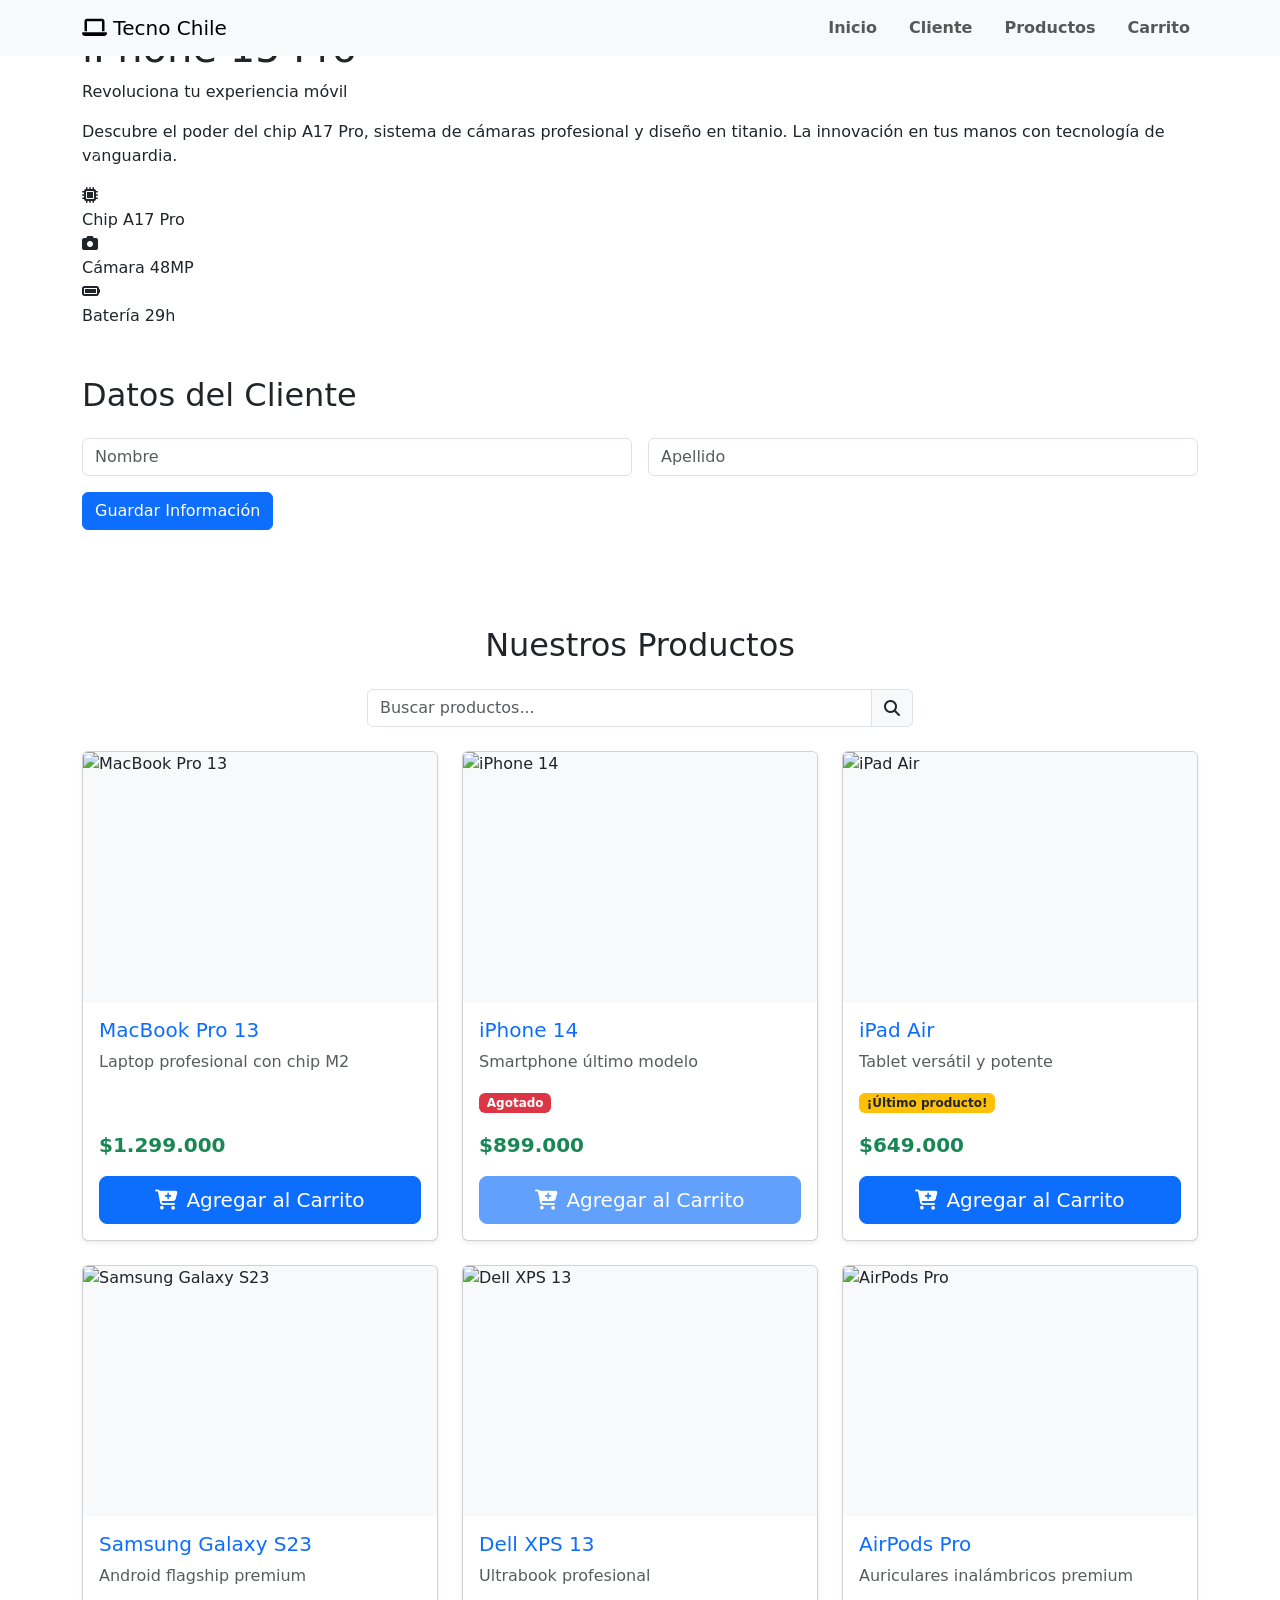
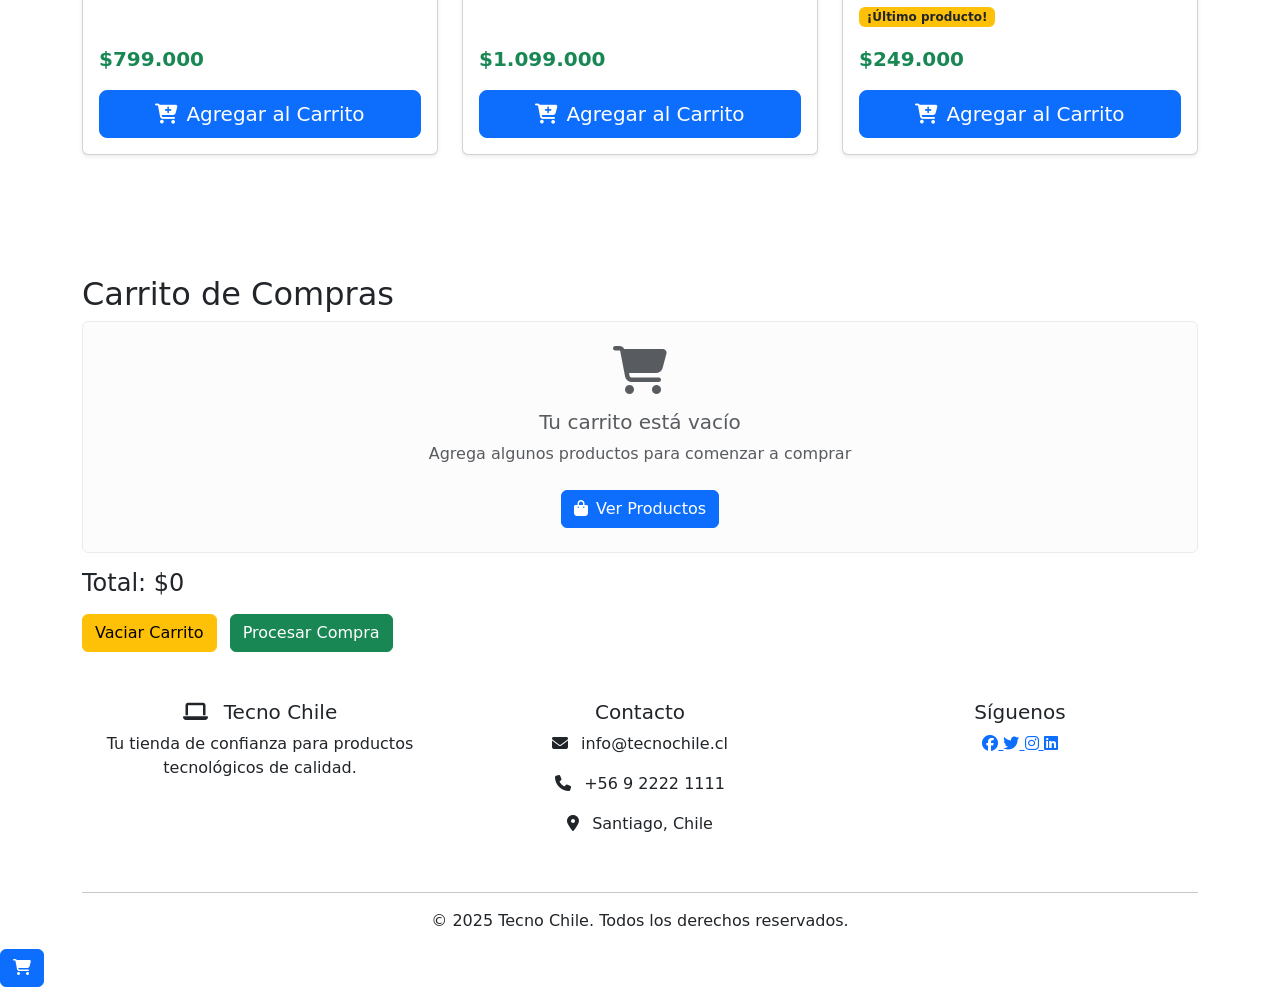
==== index.html @ d20c2f74 "M5AE1 - ABPRO1" ====
<!DOCTYPE html>
<html lang="en">
<head>
    <meta charset="UTF-8">
    <meta name="viewport" content="width=device-width, initial-scale=1.0">
    <title>Tecno Chile - Tienda en Línea</title>
    <link rel="icon" href="assets/image/laptop.svg" type="image/x-icon">
    <link href="https://cdnjs.cloudflare.com/ajax/libs/bootstrap/5.3.0/css/bootstrap.min.css" rel="stylesheet">
    <link href="https://cdnjs.cloudflare.com/ajax/libs/font-awesome/6.4.0/css/all.min.css" rel="stylesheet"> 
    <link rel="stylesheet" href="./css/styles.css">
    <script src="./js/carrito.js" defer></script>
    <script src="./js/cliente.js" defer></script>
    <script src="./js/productos-stock.js" defer></script>

	<!-- <script src="js/productos.js" defer></script> -->
</head>
<body>
    <!-- Navbar -->
    <nav class="navbar navbar-expand-lg navbar-light bg-light fixed-top">
        <div class="container">
            <a class="navbar-brand" href="#inicio"><i class="fas fa-laptop"></i> Tecno Chile</a>
            <button class="navbar-toggler" type="button" data-bs-toggle="collapse" data-bs-target="#navbarNav">
                <span class="navbar-toggler-icon"></span>
            </button>
            <div class="collapse navbar-collapse" id="navbarNav">
                <ul class="navbar-nav ms-auto fw-bold">
                    <li class="nav-item me-3">
                        <a class="nav-link" href="#inicio">Inicio</a>
                    </li>
                    <li class="nav-item me-3">
                        <a class="nav-link" href="#cliente">Cliente</a>
                    </li>
                    <li class="nav-item me-3">
                        <a class="nav-link" href="#productos">Productos</a>
                    </li>
                    <li class="nav-item">
                        <a class="nav-link" href="#carrito">Carrito</a>
                    </li>
                </ul>
            </div>
        </div>
    </nav>
    
    <section>
     <div id="techCarousel" class="carousel slide hero-carousel" data-bs-ride="carousel" data-bs-interval="5000">
        <!-- Indicadores -->
        <div class="carousel-indicators">
            <button type="button" data-bs-target="#techCarousel" data-bs-slide-to="0" class="active"></button>
            <button type="button" data-bs-target="#techCarousel" data-bs-slide-to="1"></button>
            <button type="button" data-bs-target="#techCarousel" data-bs-slide-to="2"></button>
        </div>

        <!-- Slides -->
        <div class="carousel-inner">
            <!-- Slide 1: iPhone -->
            <div class="carousel-item active slide-1">
                <div class="carousel-overlay"></div>
                <div class="floating-elements">
                    <i class="fas fa-mobile-alt floating-icon"></i>
                    <i class="fas fa-wifi floating-icon"></i>
                    <i class="fas fa-camera floating-icon"></i>
                    <i class="fas fa-bolt floating-icon"></i>
                </div>
                <div class="carousel-content">
                    <div class="container">
                        <h1 class="hero-title">iPhone 15 Pro</h1>
                        <p class="hero-subtitle">Revoluciona tu experiencia móvil</p>
                        <p class="hero-description">
                            Descubre el poder del chip A17 Pro, sistema de cámaras profesional y diseño en titanio.
                            La innovación en tus manos con tecnología de vanguardia.
                        </p>
                        
                        <div class="product-features">
                            <div class="feature-item">
                                <div class="feature-icon">
                                    <i class="fas fa-microchip"></i>
                                </div>
                                <div class="feature-text">Chip A17 Pro</div>
                            </div>
                            <div class="feature-item">
                                <div class="feature-icon">
                                    <i class="fas fa-camera"></i>
                                </div>
                                <div class="feature-text">Cámara 48MP</div>
                            </div>
                            <div class="feature-item">
                                <div class="feature-icon">
                                    <i class="fas fa-battery-full"></i>
                                </div>
                                <div class="feature-text">Batería 29h</div>
                            </div>
                        </div>
                    </div>
                </div>
            </div>

            <!-- Slide 2: iPad -->
            <div class="carousel-item slide-2">
                <div class="carousel-overlay"></div>
                <div class="floating-elements">
                    <i class="fas fa-tablet-alt floating-icon"></i>
                    <i class="fas fa-pencil-alt floating-icon"></i>
                    <i class="fas fa-palette floating-icon"></i>
                    <i class="fas fa-magic floating-icon"></i>
                </div>
                <div class="carousel-content">
                    <div class="container">
                        <h1 class="hero-title">iPad Pro</h1>
                        <p class="hero-subtitle">Productividad sin límites</p>
                        <p class="hero-description">
                            Experimenta el rendimiento extremo del chip M2, pantalla Liquid Retina XDR y compatibilidad 
                            total con Apple Pencil para crear, diseñar y trabajar como nunca antes.
                        </p>                        
                        
                        <div class="product-features">
                            <div class="feature-item">
                                <div class="feature-icon">
                                    <i class="fas fa-desktop"></i>
                                </div>
                                <div class="feature-text">Pantalla 12.9"</div>
                            </div>
                            <div class="feature-item">
                                <div class="feature-icon">
                                    <i class="fas fa-pen"></i>
                                </div>
                                <div class="feature-text">Apple Pencil</div>
                            </div>
                            <div class="feature-item">
                                <div class="feature-icon">
                                    <i class="fas fa-cloud"></i>
                                </div>
                                <div class="feature-text">5G + WiFi 6E</div>
                            </div>
                        </div>
                    </div>
                </div>
            </div>

            <!-- Slide 3: Tablets Android -->
            <div class="carousel-item slide-3">
                <div class="carousel-overlay"></div>
                <div class="floating-elements">
                    <i class="fab fa-android floating-icon"></i>
                    <i class="fas fa-gamepad floating-icon"></i>
                    <i class="fas fa-video floating-icon"></i>
                    <i class="fas fa-book-open floating-icon"></i>
                </div>
                <div class="carousel-content">
                    <div class="container">
                        <h1 class="hero-title">Tablets Premium</h1>
                        <p class="hero-subtitle">Entretenimiento y versatilidad</p>
                        <p class="hero-description">
                            Descubre nuestra selección de tablets Android de alta gama. Samsung Galaxy Tab, 
                            Lenovo Tab y más opciones perfectas para entretenimiento, trabajo y creatividad.
                        </p>
                        <button class="btn btn-modern btn-primary me-3">Ver Tablets</button>
                        <button class="btn btn-modern btn-tech">Comparar Modelos</button>
                        
                        <div class="product-features">
                            <div class="feature-item">
                                <div class="feature-icon">
                                    <i class="fas fa-play"></i>
                                </div>
                                <div class="feature-text">4K HDR</div>
                            </div>
                            <div class="feature-item">
                                <div class="feature-icon">
                                    <i class="fas fa-memory"></i>
                                </div>
                                <div class="feature-text">12GB RAM</div>
                            </div>
                            <div class="feature-item">
                                <div class="feature-icon">
                                    <i class="fas fa-expand-arrows-alt"></i>
                                </div>
                                <div class="feature-text">Pantalla 11"</div>
                            </div>
                        </div>
                    </div>
                </div>
            </div>
        </div>

        <!-- Controles -->
        <button class="carousel-control-prev" type="button" data-bs-target="#techCarousel" data-bs-slide="prev">
            <span class="carousel-control-prev-icon"></span>
            <span class="visually-hidden">Anterior</span>
        </button>
        <button class="carousel-control-next" type="button" data-bs-target="#techCarousel" data-bs-slide="next">
            <span class="carousel-control-next-icon"></span>
            <span class="visually-hidden">Siguiente</span>
        </button>
    </div>



<!-- ================= CLIENTE ================= -->
<section id="cliente" class="container my-5">
  <h2 class="mb-4">Datos del Cliente</h2>

  <!-- Formulario -->
  <div id="formCliente" class="row g-3">
    <div class="col-md-6">
      <input type="text" id="nombre" class="form-control" placeholder="Nombre">
    </div>
    <div class="col-md-6">
      <input type="text" id="apellido" class="form-control" placeholder="Apellido">
    </div>
    <div class="col-12">
      <button class="btn btn-primary" onclick="guardarCliente()">Guardar Información</button>
    </div>
  </div>

  <!-- Vista cliente registrado -->
  <div id="vistaCliente" class="alert alert-info mt-3" style="display:none;">
    <div id="infoCliente" class="mb-2"></div>
    <button class="btn btn-danger btn-sm" onclick="cerrarSesionCliente()">Cerrar sesión</button>
  </div>
</section>

    <!-- Productos -->

 <section id="productos" class="py-5">
        <div class="container">
            <h2 class="text-center mb-4">Nuestros Productos</h2>
            
     
            <div class="row mb-4">
                <div class="col-md-6 mx-auto">
                    <div class="input-group">
                        <input type="text" class="form-control" id="filtroProductos" placeholder="Buscar productos..." onkeyup="filtrarProductos()">
                        <span class="input-group-text"><i class="fas fa-search"></i></span>
                    </div>
                </div>
            </div>

            <div id="productosContainer" class="row">
                
            </div>
        </div>
    </section>

<!-- ================= CARRITO ================= -->
<section id="carrito" class="container my-5">
  <h2 class="mb-2 d-flex align-items-center gap-2">
  Carrito de Compras
</h2>

  <div id="carritoProductos" class="mb-3"></div>
  <h4>Total: <span id="totalCarrito">$0</span></h4>
  <div class="mt-3">
    <button class="btn btn-warning me-2" onclick="vaciarCarrito()">Vaciar Carrito</button>
    <button class="btn btn-success" onclick="procesarCompra()">Procesar Compra</button>
  </div>
</section>



</section>





    <!-- Footer -->
    <footer class="footer" id="contacto">
        <div class="container">
            <div class="row text-center">
                <div class="col-md-4 mb-4">
                    <h5><i class="fas fa-laptop me-3"></i>Tecno Chile</h5>
                    <p>Tu tienda de confianza para productos tecnológicos de calidad.</p>
                </div>
                <div class="col-md-4 mb-4">
                    <h5>Contacto</h5>
                    <p><i class="fas fa-envelope me-2"></i> info@tecnochile.cl</p>
                    <p><i class="fas fa-phone me-2"></i> +56 9 2222 1111</p>
                    <p><i class="fas fa-map-marker-alt me-2"></i> Santiago, Chile</p>
                </div>
                <div class="col-md-4 mb-4">
                    <h5>Síguenos</h5>
                    <div class="social-icons">
                        <a href="https://www.facebook.com/" target="_blank" data-bs-toggle="tooltip" title="Facebook">
                            <i class="fab fa-facebook"></i>
                        </a>
                        <a href="https://x.com/" target="_blank" data-bs-toggle="tooltip" title="Twitter">
                            <i class="fab fa-twitter"></i>
                        </a>
                        <a href="https://www.instagram.com/" target="_blank" data-bs-toggle="tooltip" title="Instagram">
                            <i class="fab fa-instagram"></i>
                        </a>
                        <a href="https://www.linkedin.com/" target="_blank" data-bs-toggle="tooltip" title="LinkedIn">
                            <i class="fab fa-linkedin"></i>
                        </a>
                    </div>
                </div>
            </div>
            <hr>
            <div class="text-center">
                <p>© 2025 Tecno Chile. Todos los derechos reservados.</p>
            </div>
        </div>
    </footer>
    
    <script src="https://cdnjs.cloudflare.com/ajax/libs/bootstrap/5.3.0/js/bootstrap.bundle.min.js"></script>
    
    
    <script>
        const tooltipTriggerList = document.querySelectorAll('[data-bs-toggle="tooltip"]');
        tooltipTriggerList.forEach(el => {
            new bootstrap.Tooltip(el);
        });
    </script>
    <!-- <script src="./js/productos.js"></script>
    <script src="./js/carrito.js"></script>
    <script src="./js/cliente.js"></script> -->
    
</body>
</html>
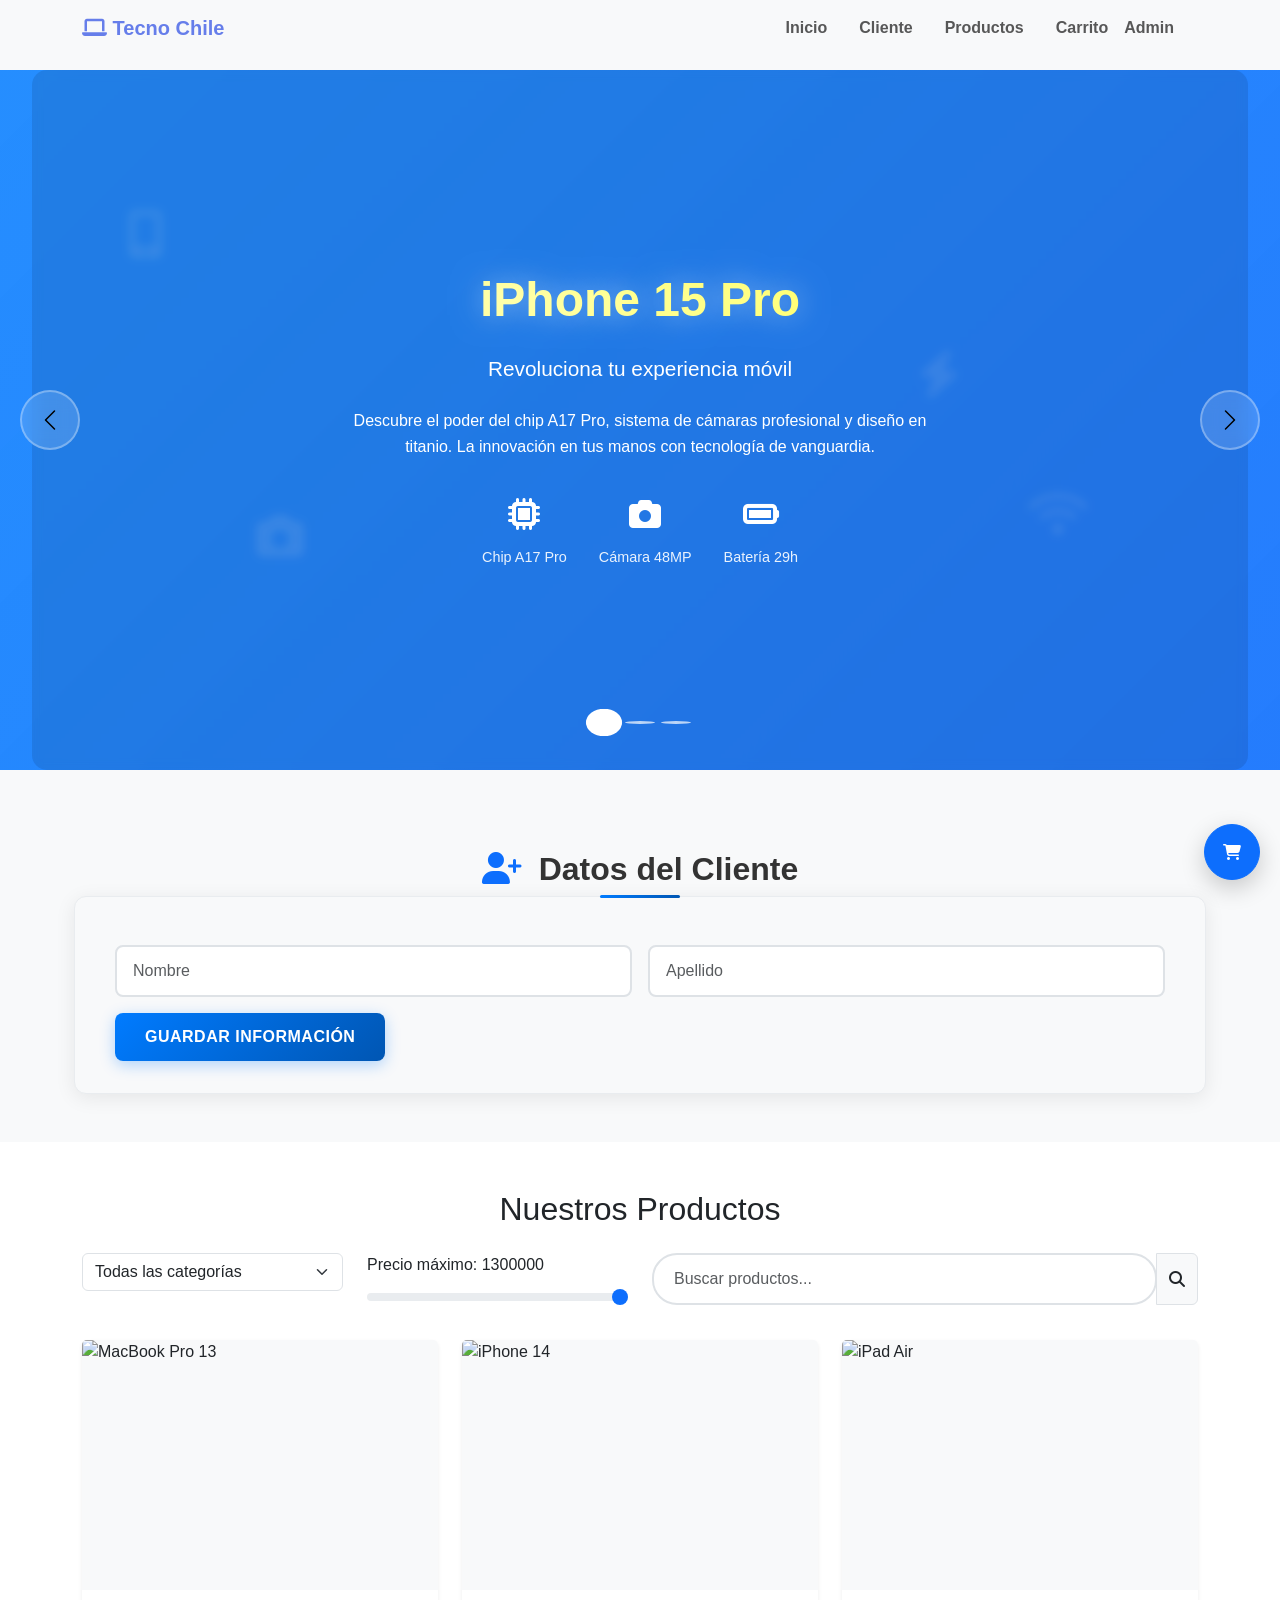
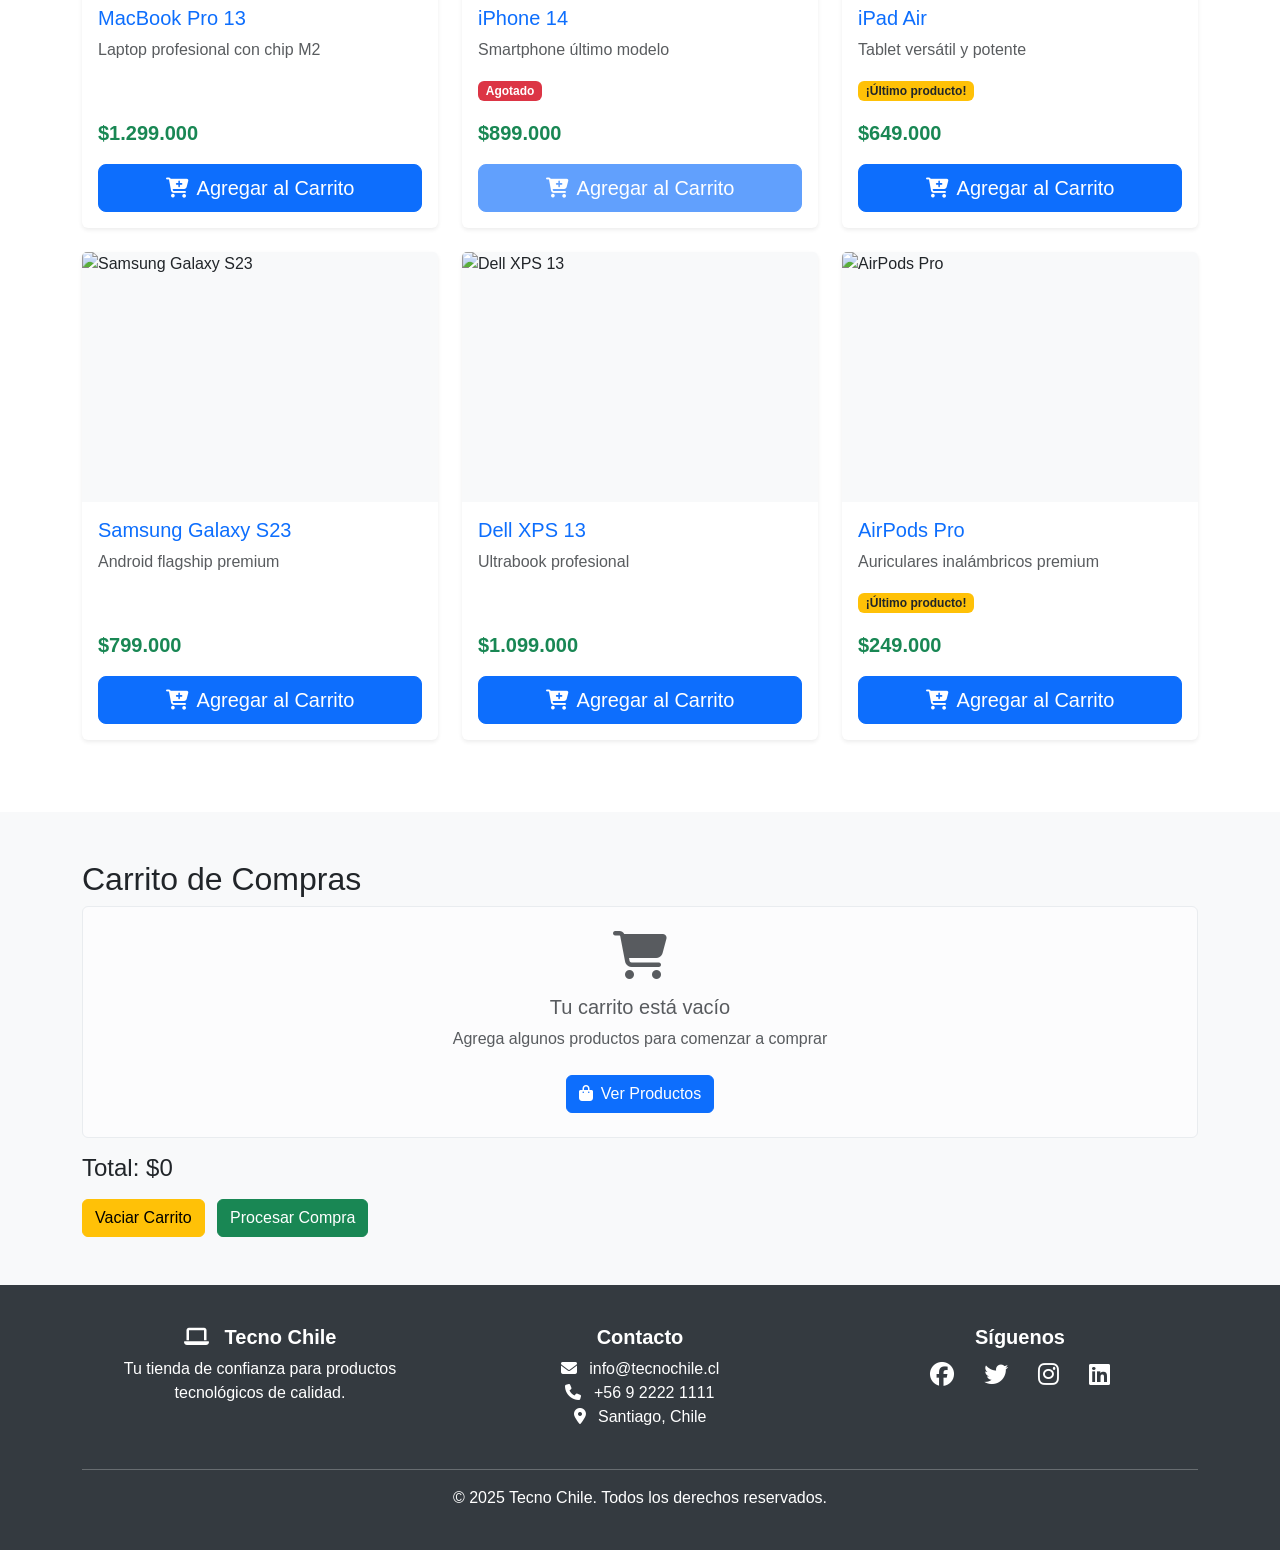
==== commit 4b4a8bc4: "M5AE2 - ABP2" ====
--- a/index.html
+++ b/index.html
@@ -1,5 +1,5 @@
 <!DOCTYPE html>
-<html lang="en">
+<html lang="es">
 <head>
     <meta charset="UTF-8">
     <meta name="viewport" content="width=device-width, initial-scale=1.0">
@@ -7,12 +7,10 @@
     <link rel="icon" href="assets/image/laptop.svg" type="image/x-icon">
     <link href="https://cdnjs.cloudflare.com/ajax/libs/bootstrap/5.3.0/css/bootstrap.min.css" rel="stylesheet">
     <link href="https://cdnjs.cloudflare.com/ajax/libs/font-awesome/6.4.0/css/all.min.css" rel="stylesheet"> 
-    <link rel="stylesheet" href="./css/styles.css">
-    <script src="./js/carrito.js" defer></script>
-    <script src="./js/cliente.js" defer></script>
-    <script src="./js/productos-stock.js" defer></script>
-
-	<!-- <script src="js/productos.js" defer></script> -->
+    <link rel="stylesheet" href="assets/css/styles.css">
+    <script src="assets/js/carrito.js" defer></script>
+    <script src="assets/js/cliente.js" defer></script>
+    <script src="assets/js/productos-stock.js" defer></script>
 </head>
 <body>
     <!-- Navbar -->
@@ -36,196 +34,210 @@
                     <li class="nav-item">
                         <a class="nav-link" href="#carrito">Carrito</a>
                     </li>
+                    <li class="nav-item me-3">
+                        <a class="nav-link" href="admin.html">Admin</a>
+                    </li>
+
                 </ul>
             </div>
         </div>
     </nav>
     
     <section>
-     <div id="techCarousel" class="carousel slide hero-carousel" data-bs-ride="carousel" data-bs-interval="5000">
-        <!-- Indicadores -->
-        <div class="carousel-indicators">
-            <button type="button" data-bs-target="#techCarousel" data-bs-slide-to="0" class="active"></button>
-            <button type="button" data-bs-target="#techCarousel" data-bs-slide-to="1"></button>
-            <button type="button" data-bs-target="#techCarousel" data-bs-slide-to="2"></button>
-        </div>
-
-        <!-- Slides -->
-        <div class="carousel-inner">
-            <!-- Slide 1: iPhone -->
-            <div class="carousel-item active slide-1">
-                <div class="carousel-overlay"></div>
-                <div class="floating-elements">
-                    <i class="fas fa-mobile-alt floating-icon"></i>
-                    <i class="fas fa-wifi floating-icon"></i>
-                    <i class="fas fa-camera floating-icon"></i>
-                    <i class="fas fa-bolt floating-icon"></i>
-                </div>
-                <div class="carousel-content">
-                    <div class="container">
-                        <h1 class="hero-title">iPhone 15 Pro</h1>
-                        <p class="hero-subtitle">Revoluciona tu experiencia móvil</p>
-                        <p class="hero-description">
-                            Descubre el poder del chip A17 Pro, sistema de cámaras profesional y diseño en titanio.
-                            La innovación en tus manos con tecnología de vanguardia.
-                        </p>
-                        
-                        <div class="product-features">
-                            <div class="feature-item">
-                                <div class="feature-icon">
-                                    <i class="fas fa-microchip"></i>
-                                </div>
-                                <div class="feature-text">Chip A17 Pro</div>
-                            </div>
-                            <div class="feature-item">
-                                <div class="feature-icon">
-                                    <i class="fas fa-camera"></i>
-                                </div>
-                                <div class="feature-text">Cámara 48MP</div>
-                            </div>
-                            <div class="feature-item">
-                                <div class="feature-icon">
-                                    <i class="fas fa-battery-full"></i>
-                                </div>
-                                <div class="feature-text">Batería 29h</div>
+        <div id="techCarousel" class="carousel slide hero-carousel" data-bs-ride="carousel" data-bs-interval="5000">
+            <!-- Indicadores -->
+            <div class="carousel-indicators">
+                <button type="button" data-bs-target="#techCarousel" data-bs-slide-to="0" class="active"></button>
+                <button type="button" data-bs-target="#techCarousel" data-bs-slide-to="1"></button>
+                <button type="button" data-bs-target="#techCarousel" data-bs-slide-to="2"></button>
+            </div>
+
+            <!-- Slides -->
+            <div class="carousel-inner">
+                <!-- Slide 1: iPhone -->
+                <div class="carousel-item active slide-1">
+                    <div class="carousel-overlay"></div>
+                    <div class="floating-elements">
+                        <i class="fas fa-mobile-alt floating-icon"></i>
+                        <i class="fas fa-wifi floating-icon"></i>
+                        <i class="fas fa-camera floating-icon"></i>
+                        <i class="fas fa-bolt floating-icon"></i>
+                    </div>
+                    <div class="carousel-content">
+                        <div class="container">
+                            <h1 class="hero-title">iPhone 15 Pro</h1>
+                            <p class="hero-subtitle">Revoluciona tu experiencia móvil</p>
+                            <p class="hero-description">
+                                Descubre el poder del chip A17 Pro, sistema de cámaras profesional y diseño en titanio.
+                                La innovación en tus manos con tecnología de vanguardia.
+                            </p>
+                            
+                            <div class="product-features">
+                                <div class="feature-item">
+                                    <div class="feature-icon">
+                                        <i class="fas fa-microchip"></i>
+                                    </div>
+                                    <div class="feature-text">Chip A17 Pro</div>
+                                </div>
+                                <div class="feature-item">
+                                    <div class="feature-icon">
+                                        <i class="fas fa-camera"></i>
+                                    </div>
+                                    <div class="feature-text">Cámara 48MP</div>
+                                </div>
+                                <div class="feature-item">
+                                    <div class="feature-icon">
+                                        <i class="fas fa-battery-full"></i>
+                                    </div>
+                                    <div class="feature-text">Batería 29h</div>
+                                </div>
                             </div>
                         </div>
                     </div>
                 </div>
-            </div>
-
-            <!-- Slide 2: iPad -->
-            <div class="carousel-item slide-2">
-                <div class="carousel-overlay"></div>
-                <div class="floating-elements">
-                    <i class="fas fa-tablet-alt floating-icon"></i>
-                    <i class="fas fa-pencil-alt floating-icon"></i>
-                    <i class="fas fa-palette floating-icon"></i>
-                    <i class="fas fa-magic floating-icon"></i>
-                </div>
-                <div class="carousel-content">
-                    <div class="container">
-                        <h1 class="hero-title">iPad Pro</h1>
-                        <p class="hero-subtitle">Productividad sin límites</p>
-                        <p class="hero-description">
-                            Experimenta el rendimiento extremo del chip M2, pantalla Liquid Retina XDR y compatibilidad 
-                            total con Apple Pencil para crear, diseñar y trabajar como nunca antes.
-                        </p>                        
-                        
-                        <div class="product-features">
-                            <div class="feature-item">
-                                <div class="feature-icon">
-                                    <i class="fas fa-desktop"></i>
-                                </div>
-                                <div class="feature-text">Pantalla 12.9"</div>
-                            </div>
-                            <div class="feature-item">
-                                <div class="feature-icon">
-                                    <i class="fas fa-pen"></i>
-                                </div>
-                                <div class="feature-text">Apple Pencil</div>
-                            </div>
-                            <div class="feature-item">
-                                <div class="feature-icon">
-                                    <i class="fas fa-cloud"></i>
-                                </div>
-                                <div class="feature-text">5G + WiFi 6E</div>
+
+                <!-- Slide 2: iPad -->
+                <div class="carousel-item slide-2">
+                    <div class="carousel-overlay"></div>
+                    <div class="floating-elements">
+                        <i class="fas fa-tablet-alt floating-icon"></i>
+                        <i class="fas fa-pencil-alt floating-icon"></i>
+                        <i class="fas fa-palette floating-icon"></i>
+                        <i class="fas fa-magic floating-icon"></i>
+                    </div>
+                    <div class="carousel-content">
+                        <div class="container">
+                            <h1 class="hero-title">iPad Pro</h1>
+                            <p class="hero-subtitle">Productividad sin límites</p>
+                            <p class="hero-description">
+                                Experimenta el rendimiento extremo del chip M2, pantalla Liquid Retina XDR y compatibilidad 
+                                total con Apple Pencil para crear, diseñar y trabajar como nunca antes.
+                            </p>                        
+                            
+                            <div class="product-features">
+                                <div class="feature-item">
+                                    <div class="feature-icon">
+                                        <i class="fas fa-desktop"></i>
+                                    </div>
+                                    <div class="feature-text">Pantalla 12.9"</div>
+                                </div>
+                                <div class="feature-item">
+                                    <div class="feature-icon">
+                                        <i class="fas fa-pen"></i>
+                                    </div>
+                                    <div class="feature-text">Apple Pencil</div>
+                                </div>
+                                <div class="feature-item">
+                                    <div class="feature-icon">
+                                        <i class="fas fa-cloud"></i>
+                                    </div>
+                                    <div class="feature-text">5G + WiFi 6E</div>
+                                </div>
                             </div>
                         </div>
                     </div>
                 </div>
-            </div>
-
-            <!-- Slide 3: Tablets Android -->
-            <div class="carousel-item slide-3">
-                <div class="carousel-overlay"></div>
-                <div class="floating-elements">
-                    <i class="fab fa-android floating-icon"></i>
-                    <i class="fas fa-gamepad floating-icon"></i>
-                    <i class="fas fa-video floating-icon"></i>
-                    <i class="fas fa-book-open floating-icon"></i>
-                </div>
-                <div class="carousel-content">
-                    <div class="container">
-                        <h1 class="hero-title">Tablets Premium</h1>
-                        <p class="hero-subtitle">Entretenimiento y versatilidad</p>
-                        <p class="hero-description">
-                            Descubre nuestra selección de tablets Android de alta gama. Samsung Galaxy Tab, 
-                            Lenovo Tab y más opciones perfectas para entretenimiento, trabajo y creatividad.
-                        </p>
-                        <button class="btn btn-modern btn-primary me-3">Ver Tablets</button>
-                        <button class="btn btn-modern btn-tech">Comparar Modelos</button>
-                        
-                        <div class="product-features">
-                            <div class="feature-item">
-                                <div class="feature-icon">
-                                    <i class="fas fa-play"></i>
-                                </div>
-                                <div class="feature-text">4K HDR</div>
-                            </div>
-                            <div class="feature-item">
-                                <div class="feature-icon">
-                                    <i class="fas fa-memory"></i>
-                                </div>
-                                <div class="feature-text">12GB RAM</div>
-                            </div>
-                            <div class="feature-item">
-                                <div class="feature-icon">
-                                    <i class="fas fa-expand-arrows-alt"></i>
-                                </div>
-                                <div class="feature-text">Pantalla 11"</div>
+
+                <!-- Slide 3: Tablets Android -->
+                <div class="carousel-item slide-3">
+                    <div class="carousel-overlay"></div>
+                    <div class="floating-elements">
+                        <i class="fab fa-android floating-icon"></i>
+                        <i class="fas fa-gamepad floating-icon"></i>
+                        <i class="fas fa-video floating-icon"></i>
+                        <i class="fas fa-book-open floating-icon"></i>
+                    </div>
+                    <div class="carousel-content">
+                        <div class="container">
+                            <h1 class="hero-title">Tablets Premium</h1>
+                            <p class="hero-subtitle">Entretenimiento y versatilidad</p>
+                            <p class="hero-description">
+                                Descubre nuestra selección de tablets Android de alta gama. Samsung Galaxy Tab, 
+                                Lenovo Tab y más opciones perfectas para entretenimiento, trabajo y creatividad.
+                            </p>
+                            <button class="btn btn-modern btn-primary me-3">Ver Tablets</button>
+                            <button class="btn btn-modern btn-tech">Comparar Modelos</button>
+                            
+                            <div class="product-features">
+                                <div class="feature-item">
+                                    <div class="feature-icon">
+                                        <i class="fas fa-play"></i>
+                                    </div>
+                                    <div class="feature-text">4K HDR</div>
+                                </div>
+                                <div class="feature-item">
+                                    <div class="feature-icon">
+                                        <i class="fas fa-memory"></i>
+                                    </div>
+                                    <div class="feature-text">12GB RAM</div>
+                                </div>
+                                <div class="feature-item">
+                                    <div class="feature-icon">
+                                        <i class="fas fa-expand-arrows-alt"></i>
+                                    </div>
+                                    <div class="feature-text">Pantalla 11"</div>
+                                </div>
                             </div>
                         </div>
                     </div>
                 </div>
             </div>
-        </div>
-
-        <!-- Controles -->
-        <button class="carousel-control-prev" type="button" data-bs-target="#techCarousel" data-bs-slide="prev">
-            <span class="carousel-control-prev-icon"></span>
-            <span class="visually-hidden">Anterior</span>
-        </button>
-        <button class="carousel-control-next" type="button" data-bs-target="#techCarousel" data-bs-slide="next">
-            <span class="carousel-control-next-icon"></span>
-            <span class="visually-hidden">Siguiente</span>
-        </button>
-    </div>
-
-
-
-<!-- ================= CLIENTE ================= -->
-<section id="cliente" class="container my-5">
-  <h2 class="mb-4">Datos del Cliente</h2>
-
-  <!-- Formulario -->
-  <div id="formCliente" class="row g-3">
-    <div class="col-md-6">
-      <input type="text" id="nombre" class="form-control" placeholder="Nombre">
-    </div>
-    <div class="col-md-6">
-      <input type="text" id="apellido" class="form-control" placeholder="Apellido">
-    </div>
-    <div class="col-12">
-      <button class="btn btn-primary" onclick="guardarCliente()">Guardar Información</button>
-    </div>
-  </div>
-
-  <!-- Vista cliente registrado -->
-  <div id="vistaCliente" class="alert alert-info mt-3" style="display:none;">
-    <div id="infoCliente" class="mb-2"></div>
-    <button class="btn btn-danger btn-sm" onclick="cerrarSesionCliente()">Cerrar sesión</button>
-  </div>
-</section>
+
+            <!-- Controles -->
+            <button class="carousel-control-prev" type="button" data-bs-target="#techCarousel" data-bs-slide="prev">
+                <span class="carousel-control-prev-icon"></span>
+                <span class="visually-hidden">Anterior</span>
+            </button>
+            <button class="carousel-control-next" type="button" data-bs-target="#techCarousel" data-bs-slide="next">
+                <span class="carousel-control-next-icon"></span>
+                <span class="visually-hidden">Siguiente</span>
+            </button>
+        </div>
+    </section>
+
+    <!-- ================= CLIENTE ================= -->
+    <section id="cliente" class="container my-5">
+        <h2 class="mb-4">Datos del Cliente</h2>
+        <!-- Formulario -->
+        <div id="formCliente" class="row g-3">
+            <div class="col-md-6">
+                <input type="text" id="nombre" class="form-control" placeholder="Nombre">
+            </div>
+            <div class="col-md-6">
+                <input type="text" id="apellido" class="form-control" placeholder="Apellido">
+            </div>
+            <div class="col-12">
+                <button class="btn btn-primary" onclick="guardarCliente()">Guardar Información</button>
+            </div>
+        </div>
+
+        <!-- Vista cliente registrado -->
+        <div id="vistaCliente" class="alert alert-info mt-3" style="display:none;">
+            <div id="infoCliente" class="mb-2"></div>
+            <button class="btn btn-danger btn-sm" onclick="cerrarSesionCliente()">Cerrar sesión</button>
+        </div>
+    </section>
 
     <!-- Productos -->
-
- <section id="productos" class="py-5">
+    <section id="productos" class="py-5">
         <div class="container">
             <h2 class="text-center mb-4">Nuestros Productos</h2>
-            
-     
             <div class="row mb-4">
+                <div class="col-md-3">
+                    <select id="filtroCategoria" class="form-select" onchange="filtrarProductos()">
+                        <option value="">Todas las categorías</option>
+                        <option value="Laptops">Laptops</option>
+                        <option value="Smartphones">Smartphones</option>
+                        <option value="Tablets">Tablets</option>
+                        <option value="Accesorios">Accesorios</option>
+                    </select>
+                </div>
+                <!-- Filtro Precio -->
+                <div class="col-md-3">
+                    <label for="filtroPrecio" class="form-label">Precio máximo: <span id="precioMaxLabel">1300000</span></label>
+                    <input type="range" id="filtroPrecio" class="form-range" min="0" max="1300000" step="50" value="1300000"
+                        oninput="document.getElementById('precioMaxLabel').textContent = this.value; filtrarProductos();">
+                </div>
                 <div class="col-md-6 mx-auto">
                     <div class="input-group">
                         <input type="text" class="form-control" id="filtroProductos" placeholder="Buscar productos..." onkeyup="filtrarProductos()">
@@ -233,34 +245,20 @@
                     </div>
                 </div>
             </div>
-
-            <div id="productosContainer" class="row">
-                
-            </div>
+            <div id="productosContainer" class="row"></div>
         </div>
     </section>
 
-<!-- ================= CARRITO ================= -->
-<section id="carrito" class="container my-5">
-  <h2 class="mb-2 d-flex align-items-center gap-2">
-  Carrito de Compras
-</h2>
-
-  <div id="carritoProductos" class="mb-3"></div>
-  <h4>Total: <span id="totalCarrito">$0</span></h4>
-  <div class="mt-3">
-    <button class="btn btn-warning me-2" onclick="vaciarCarrito()">Vaciar Carrito</button>
-    <button class="btn btn-success" onclick="procesarCompra()">Procesar Compra</button>
-  </div>
-</section>
-
-
-
-</section>
-
-
-
-
+    <!-- ================= CARRITO ================= -->
+    <section id="carrito" class="container my-5">
+        <h2 class="mb-2 d-flex align-items-center gap-2">Carrito de Compras</h2>
+        <div id="carritoProductos" class="mb-3"></div>
+        <h4>Total: <span id="totalCarrito">$0</span></h4>
+        <div class="mt-3">
+            <button class="btn btn-warning me-2" onclick="vaciarCarrito()">Vaciar Carrito</button>
+            <button class="btn btn-success" onclick="procesarCompra()">Procesar Compra</button>
+        </div>
+    </section>
 
     <!-- Footer -->
     <footer class="footer" id="contacto">
@@ -302,17 +300,13 @@
     </footer>
     
     <script src="https://cdnjs.cloudflare.com/ajax/libs/bootstrap/5.3.0/js/bootstrap.bundle.min.js"></script>
-    
-    
+
     <script>
         const tooltipTriggerList = document.querySelectorAll('[data-bs-toggle="tooltip"]');
         tooltipTriggerList.forEach(el => {
             new bootstrap.Tooltip(el);
         });
     </script>
-    <!-- <script src="./js/productos.js"></script>
-    <script src="./js/carrito.js"></script>
-    <script src="./js/cliente.js"></script> -->
     
 </body>
 </html>
--- a/assets/css/styles.css
+++ b/assets/css/styles.css
@@ -0,0 +1,704 @@
+/* ==================== ESTILOS GENERALES ==================== */
+* {
+    margin: 0;
+    padding: 0;
+    box-sizing: border-box;
+}
+
+body {
+    padding-top: 70px;
+    font-family: -apple-system, BlinkMacSystemFont, 'Segoe UI', Roboto, sans-serif;
+    background: #f8f9fa;
+}
+
+html {
+    scroll-behavior: smooth;
+}
+
+/* ==================== NAVBAR ==================== */
+.navbar {
+    z-index: 1030;
+}
+
+.navbar-brand {
+    font-weight: bold;
+    color: #667eea !important;
+}
+
+.navbar-nav .nav-link:hover {
+    color: #667eea !important;
+}
+
+/* ==================== CARRUSEL ==================== */
+:root {
+    --primary-gradient: linear-gradient(135deg, #ff6b6b 0%, #ee5a52 100%);
+    --secondary-gradient: linear-gradient(135deg, #4ecdc4 0%, #44a08d 100%);
+    --tech-gradient: linear-gradient(135deg, #f093fb 0%, #f5576c 100%);
+    --neon-blue: #00d4ff;
+    --neon-pink: #ff0080;
+    --neon-green: #00ff88;
+}
+
+.hero-carousel {
+    height: 80vh;
+    min-height: 500px;
+    max-height: 700px;
+    position: relative;
+    overflow: hidden;
+    margin-bottom: 3rem;
+}
+
+.carousel-item {
+    height: 80vh;
+    min-height: 500px;
+    max-height: 700px;
+    background-size: cover;
+    background-position: center;
+    background-attachment: fixed;
+    position: relative;
+}
+
+.carousel-overlay {
+    position: absolute;
+    top: 0;
+    left: 0;
+    right: 0;
+    bottom: 0;
+    background: linear-gradient(135deg, rgba(0, 123, 255, 0.8), rgba(0, 86, 179, 0.9));
+    z-index: 1;
+}
+
+.carousel-content {
+    position: relative;
+    z-index: 2;
+    height: 100%;
+    display: flex;
+    align-items: center;
+    justify-content: center;
+    text-align: center;
+    color: white;
+    padding: 3rem 2rem;
+    margin: 0 2rem;
+    background: rgba(0,0,0,0.1);
+    border-radius: 15px;
+    backdrop-filter: blur(5px);
+}
+
+.slide-1 {
+    background-image: url('https://images.unsplash.com/photo-1512054502232-10a0a035d0cc?ixlib=rb-4.0.3&auto=format&fit=crop&w=2070&q=80');
+}
+
+.slide-1 .carousel-overlay {
+    background: linear-gradient(135deg, rgba(0, 123, 255, 0.85), rgba(13, 110, 253, 0.9));
+}
+
+.slide-2 {
+    background-image: url('https://images.unsplash.com/photo-1544244015-0df4b3ffc6b0?ixlib=rb-4.0.3&auto=format&fit=crop&w=2070&q=80');
+}
+
+.slide-2 .carousel-overlay {
+    background: linear-gradient(135deg, rgba(13, 110, 253, 0.8), rgba(0, 123, 255, 0.9));
+}
+
+.slide-3 {
+    background-image: url('https://images.unsplash.com/photo-1611532736597-de2d4265fba3?ixlib=rb-4.0.3&auto=format&fit=crop&w=2070&q=80');
+}
+
+.slide-3 .carousel-overlay {
+    background: linear-gradient(135deg, rgba(0, 86, 179, 0.85), rgba(0, 123, 255, 0.8));
+}
+
+.hero-title {
+    font-size: 3rem;
+    font-weight: 800;
+    margin-bottom: 1.5rem;
+    background: linear-gradient(45deg, #fff, #ffff00, #00ffff, #ff00ff);
+    background-size: 400% 400%;
+    -webkit-background-clip: text;
+    -webkit-text-fill-color: transparent;
+    background-clip: text;
+    text-shadow: 0 0 30px rgba(255,255,255,0.5);
+    animation: rainbowText 3s ease-in-out infinite, slideInDown 1s ease-out, glow 2s ease-in-out infinite alternate;
+}
+
+@keyframes rainbowText {
+    0% { background-position: 0% 50%; }
+    50% { background-position: 100% 50%; }
+    100% { background-position: 0% 50%; }
+}
+
+@keyframes glow {
+    from { text-shadow: 0 0 20px rgba(255,255,255,0.5), 0 0 30px rgba(255,255,255,0.4), 0 0 40px rgba(255,255,255,0.3); }
+    to { text-shadow: 0 0 30px rgba(255,255,255,0.8), 0 0 40px rgba(255,255,255,0.6), 0 0 50px rgba(255,255,255,0.4); }
+}
+
+.hero-subtitle {
+    font-size: 1.3rem;
+    font-weight: 300;
+    margin-bottom: 1.5rem;
+    opacity: 0.9;
+    animation: slideInUp 1s ease-out 0.3s both;
+}
+
+.hero-description {
+    font-size: 1rem;
+    margin-bottom: 2rem;
+    max-width: 600px;
+    margin-left: auto;
+    margin-right: auto;
+    line-height: 1.6;
+    animation: fadeIn 1s ease-out 0.6s both;
+}
+
+.product-features {
+    display: flex;
+    justify-content: center;
+    gap: 2rem;
+    margin-top: 1.5rem;
+    animation: fadeIn 1s ease-out 1.2s both;
+}
+
+.feature-item {
+    text-align: center;
+    color: rgba(255,255,255,0.9);
+}
+
+.feature-icon {
+    font-size: 2rem;
+    margin-bottom: 0.5rem;
+    color: #fff;
+}
+
+.feature-text {
+    font-size: 0.9rem;
+    font-weight: 500;
+}
+
+/* Controles del carrusel */
+.carousel-indicators {
+    bottom: 20px;
+    z-index: 15 !important;
+}
+
+.carousel-indicators button {
+    width: 12px;
+    height: 12px;
+    border-radius: 50%;
+    border: 2px solid rgba(255,255,255,0.5);
+    background: transparent;
+    margin: 0 6px;
+    transition: all 0.3s ease;
+    cursor: pointer;
+    z-index: 15;
+    opacity: 0.7 !important;
+}
+
+.carousel-indicators button.active {
+    background: white;
+    border-color: white;
+    transform: scale(1.2);
+    opacity: 1 !important;
+}
+
+.carousel-control-prev,
+.carousel-control-next {
+    width: 60px;
+    height: 60px;
+    top: 50%;
+    transform: translateY(-50%);
+    background: rgba(255,255,255,0.15);
+    border-radius: 50%;
+    backdrop-filter: blur(10px);
+    border: 2px solid rgba(255,255,255,0.3);
+    transition: all 0.3s ease;
+    z-index: 15 !important;
+    cursor: pointer;
+    opacity: 1 !important;
+}
+
+.carousel-control-prev:hover,
+.carousel-control-next:hover {
+    background: rgba(255,255,255,0.3);
+    transform: translateY(-50%) scale(1.1);
+    border-color: rgba(255,255,255,0.5);
+    opacity: 1 !important;
+}
+
+.carousel-control-prev:focus,
+.carousel-control-next:focus {
+    background: rgba(255,255,255,0.25);
+    outline: none;
+    box-shadow: 0 0 0 3px rgba(255,255,255,0.3);
+}
+
+.carousel-control-prev {
+    left: 20px;
+}
+
+.carousel-control-next {
+    right: 20px;
+}
+
+.carousel-control-prev-icon,
+.carousel-control-next-icon {
+    width: 24px;
+    height: 24px;
+    background-size: 100%, 100%;
+    filter: invert(1);
+}
+
+/* Botones modernos */
+.btn-modern {
+    padding: 12px 30px;
+    border-radius: 50px;
+    font-weight: 600;
+    text-transform: uppercase;
+    letter-spacing: 1px;
+    transition: all 0.3s ease;
+    border: 2px solid transparent;
+    position: relative;
+    overflow: hidden;
+    z-index: 1;
+}
+
+.btn-modern::before {
+    content: '';
+    position: absolute;
+    top: 0;
+    left: -100%;
+    width: 100%;
+    height: 100%;
+    background: linear-gradient(90deg, transparent, rgba(255,255,255,0.2), transparent);
+    transition: left 0.5s;
+    z-index: -1;
+}
+
+.btn-modern:hover::before {
+    left: 100%;
+}
+
+.btn-primary.btn-modern {
+    background: var(--primary-gradient);
+    color: white;
+    box-shadow: 0 8px 25px rgba(0,0,0,0.3), 0 0 20px rgba(255,255,255,0.1);
+}
+
+.btn-tech.btn-modern {
+    background: var(--tech-gradient);
+    color: white;
+    box-shadow: 0 8px 25px rgba(0,0,0,0.3), 0 0 20px rgba(255,255,255,0.1);
+}
+
+/* Animaciones */
+@keyframes slideInDown {
+    from {
+        opacity: 0;
+        transform: translateY(-50px);
+    }
+    to {
+        opacity: 1;
+        transform: translateY(0);
+    }
+}
+
+@keyframes slideInUp {
+    from {
+        opacity: 0;
+        transform: translateY(50px);
+    }
+    to {
+        opacity: 1;
+        transform: translateY(0);
+    }
+}
+
+@keyframes fadeIn {
+    from {
+        opacity: 0;
+    }
+    to {
+        opacity: 1;
+    }
+}
+
+.floating-elements {
+    position: absolute;
+    top: 0;
+    left: 0;
+    right: 0;
+    bottom: 0;
+    z-index: 1;
+    pointer-events: none;
+}
+
+.floating-icon {
+    position: absolute;
+    color: rgba(255,255,255,0.2);
+    font-size: 3rem;
+    opacity: 0.6;
+    animation: float 4s ease-in-out infinite, neonGlow 3s ease-in-out infinite alternate;
+}
+
+@keyframes neonGlow {
+    0% { 
+        color: rgba(255,255,255,0.2);
+        text-shadow: 0 0 10px rgba(255,255,255,0.2);
+    }
+    100% { 
+        color: rgba(0,212,255,0.6);
+        text-shadow: 0 0 20px rgba(0,212,255,0.6), 0 0 30px rgba(0,212,255,0.4), 0 0 40px rgba(0,212,255,0.2);
+    }
+}
+
+.floating-icon:nth-child(1) { top: 20%; left: 10%; animation-delay: 0s; }
+.floating-icon:nth-child(2) { top: 60%; right: 15%; animation-delay: 2s; }
+.floating-icon:nth-child(3) { bottom: 30%; left: 20%; animation-delay: 4s; }
+.floating-icon:nth-child(4) { top: 40%; right: 25%; animation-delay: 1s; }
+
+@keyframes float {
+    0%, 100% { transform: translateY(0px); }
+    50% { transform: translateY(-15px); }
+}
+
+/* ==================== SECCIÓN CLIENTE ==================== */
+#cliente {
+    margin-top: 4rem;
+    margin-bottom: 4rem;
+    padding-top: 2rem;
+    position: relative;
+    z-index: 5;
+}
+
+#cliente h2 {
+    color: #333;
+    font-weight: 700;
+    margin-bottom: 2rem;
+    text-align: center;
+    position: relative;
+}
+
+#cliente h2::after {
+    content: '';
+    position: absolute;
+    bottom: -10px;
+    left: 50%;
+    transform: translateX(-50%);
+    width: 80px;
+    height: 3px;
+    background: linear-gradient(90deg, #007bff, #0056b3);
+    border-radius: 2px;
+}
+
+#cliente .form-control {
+    border: 2px solid #dee2e6;
+    border-radius: 8px;
+    padding: 12px 16px;
+    font-size: 1rem;
+    transition: all 0.3s ease;
+    background-color: #fff;
+}
+
+#cliente .form-control:focus {
+    border-color: #007bff;
+    box-shadow: 0 0 0 0.2rem rgba(0,123,255,.25);
+    outline: none;
+    background-color: #fff;
+}
+
+#formCliente {
+    background: #f8f9fa;
+    padding: 2rem;
+    border-radius: 12px;
+    box-shadow: 0 4px 20px rgba(0,0,0,0.08);
+    border: 1px solid #e9ecef;
+}
+
+#vistaCliente {
+    background: linear-gradient(135deg, #d4edda, #c3e6cb);
+    border: none;
+    border-radius: 12px;
+    padding: 1.5rem;
+    box-shadow: 0 4px 15px rgba(40,167,69,0.15);
+}
+
+#vistaCliente #infoCliente {
+    color: #155724;
+    font-size: 1.1rem;
+}
+
+#cliente .btn {
+    padding: 12px 30px;
+    border-radius: 8px;
+    font-weight: 600;
+    text-transform: uppercase;
+    letter-spacing: 0.5px;
+    transition: all 0.3s ease;
+    border: none;
+}
+
+#cliente .btn-primary {
+    background: linear-gradient(135deg, #007bff, #0056b3);
+    color: white;
+    box-shadow: 0 4px 15px rgba(0,123,255,0.3);
+}
+
+#cliente .btn-primary:hover {
+    transform: translateY(-2px);
+    box-shadow: 0 6px 20px rgba(0,123,255,0.4);
+    background: linear-gradient(135deg, #0056b3, #004085);
+}
+
+#cliente .btn-danger {
+    background: linear-gradient(135deg, #dc3545, #c82333);
+    color: white;
+    box-shadow: 0 4px 15px rgba(220,53,69,0.3);
+}
+
+#cliente .btn-danger:hover {
+    transform: translateY(-2px);
+    box-shadow: 0 6px 20px rgba(220,53,69,0.4);
+    background: linear-gradient(135deg, #c82333, #a71e2a);
+}
+
+/* ==================== PRODUCTOS ==================== */
+#productos {
+    padding-top: 4rem;
+    padding-bottom: 4rem;
+    background: #fff;
+    position: relative;
+    z-index: 3;
+}
+
+.product-card {
+    transition: all 0.3s ease;
+    border: none;
+    box-shadow: 0 2px 10px rgba(0,0,0,0.1);
+}
+
+.product-card:hover {
+    transform: translateY(-5px);
+    box-shadow: 0 8px 25px rgba(0,0,0,0.15);
+}
+
+.product-card .card-img-top {
+    transition: transform 0.3s ease;
+}
+
+.product-card:hover .card-img-top {
+    transform: scale(1.05);
+}
+
+#filtroProductos {
+    border-radius: 25px;
+    border: 2px solid #dee2e6;
+    padding: 12px 20px;
+    transition: all 0.3s ease;
+}
+
+#filtroProductos:focus {
+    border-color: #007bff;
+    box-shadow: 0 0 0 0.2rem rgba(0,123,255,.25);
+    outline: none;
+}
+
+/* ==================== CARRITO ==================== */
+#carrito {
+    margin-top: 4rem;
+    margin-bottom: 4rem;
+    position: relative;
+    z-index: 3;
+}
+
+.border {
+    border: 1px solid #dee2e6 !important;
+}
+
+.border:hover {
+    background-color: #f8f9fa;
+}
+
+#btnCartFloat {
+    position: fixed;
+    right: 20px;
+    bottom: 20px;
+    z-index: 1040 !important;
+    border-radius: 50%;
+    width: 56px;
+    height: 56px;
+    display: grid;
+    place-items: center;
+    box-shadow: 0 8px 24px rgba(0,0,0,.2);
+    animation: pulse 2s infinite;
+}
+
+@keyframes pulse {
+    0% {
+        box-shadow: 0 8px 24px rgba(0,0,0,.2);
+    }
+    50% {
+        box-shadow: 0 8px 24px rgba(0,123,255,.4);
+    }
+    100% {
+        box-shadow: 0 8px 24px rgba(0,0,0,.2);
+    }
+}
+
+/* ==================== NOTIFICACIONES ==================== */
+@keyframes slideInRight {
+    from {
+        transform: translateX(100%);
+        opacity: 0;
+    }
+    to {
+        transform: translateX(0);
+        opacity: 1;
+    }
+}
+
+@keyframes slideOutRight {
+    from {
+        transform: translateX(0);
+        opacity: 1;
+    }
+    to {
+        transform: translateX(100%);
+        opacity: 0;
+    }
+}
+
+/* ==================== FOOTER ==================== */
+.footer {
+    background-color: #343a40;
+    color: white;
+    padding: 40px 0;
+}
+
+.footer h5 {
+    color: #fff;
+    font-weight: bold;
+}
+
+.footer p {
+    margin: 0;
+}
+
+.social-icons {
+    display: flex;
+    justify-content: center;
+    gap: 10px;
+}
+
+.social-icons a {
+    color: white;
+    font-size: 1.5em;
+    margin: 0 10px;
+    transition: color 0.3s ease;
+}
+
+.social-icons a:hover {
+    color: #667eea;
+}
+
+/* ==================== RESPONSIVE ==================== */
+@media (max-width: 768px) {
+    body {
+        padding-top: 60px;
+    }
+    
+    .hero-carousel {
+        height: 60vh;
+        min-height: 400px;
+    }
+    
+    .carousel-item {
+        height: 60vh;
+        min-height: 400px;
+    }
+    
+    .hero-title {
+        font-size: 2rem;
+    }
+    
+    .hero-subtitle {
+        font-size: 1.1rem;
+    }
+    
+    .product-features {
+        flex-direction: column;
+        gap: 1rem !important;
+    }
+    
+    .carousel-content {
+        padding: 2rem 1rem;
+        margin: 0 1rem;
+    }
+    
+    .carousel-control-prev,
+    .carousel-control-next {
+        width: 50px;
+        height: 50px;
+    }
+    
+    .carousel-control-prev {
+        left: 10px;
+    }
+    
+    .carousel-control-next {
+        right: 10px;
+    }
+    
+    .floating-icon {
+        font-size: 2rem;
+    }
+    
+    .btn-modern {
+        padding: 10px 20px;
+        font-size: 0.9rem;
+    }
+    
+    #cliente {
+        margin-top: 2rem;
+        margin-bottom: 2rem;
+    }
+    
+    #formCliente {
+        padding: 1.5rem;
+        margin: 0 1rem;
+    }
+    
+    #btnCartFloat {
+        width: 50px;
+        height: 50px;
+        right: 15px;
+        bottom: 15px;
+    }
+    
+    .d-flex.justify-content-between.align-items-center {
+        flex-direction: column;
+        align-items: stretch !important;
+    }
+    
+    .btn-group {
+        margin-top: 10px;
+        align-self: flex-end;
+    }
+    
+    section {
+        padding-top: 2rem;
+        padding-bottom: 2rem;
+    }
+}
+
+/* ==================== MEJORAS ADICIONALES ==================== */
+section {
+    position: relative;
+    z-index: 3;
+}
+
+/* Efecto parallax solo en desktop */
+@media (min-width: 769px) {
+    .hero-carousel {
+        transform-style: preserve-3d;
+        transition: transform 0.1s ease-out;
+    }
+}
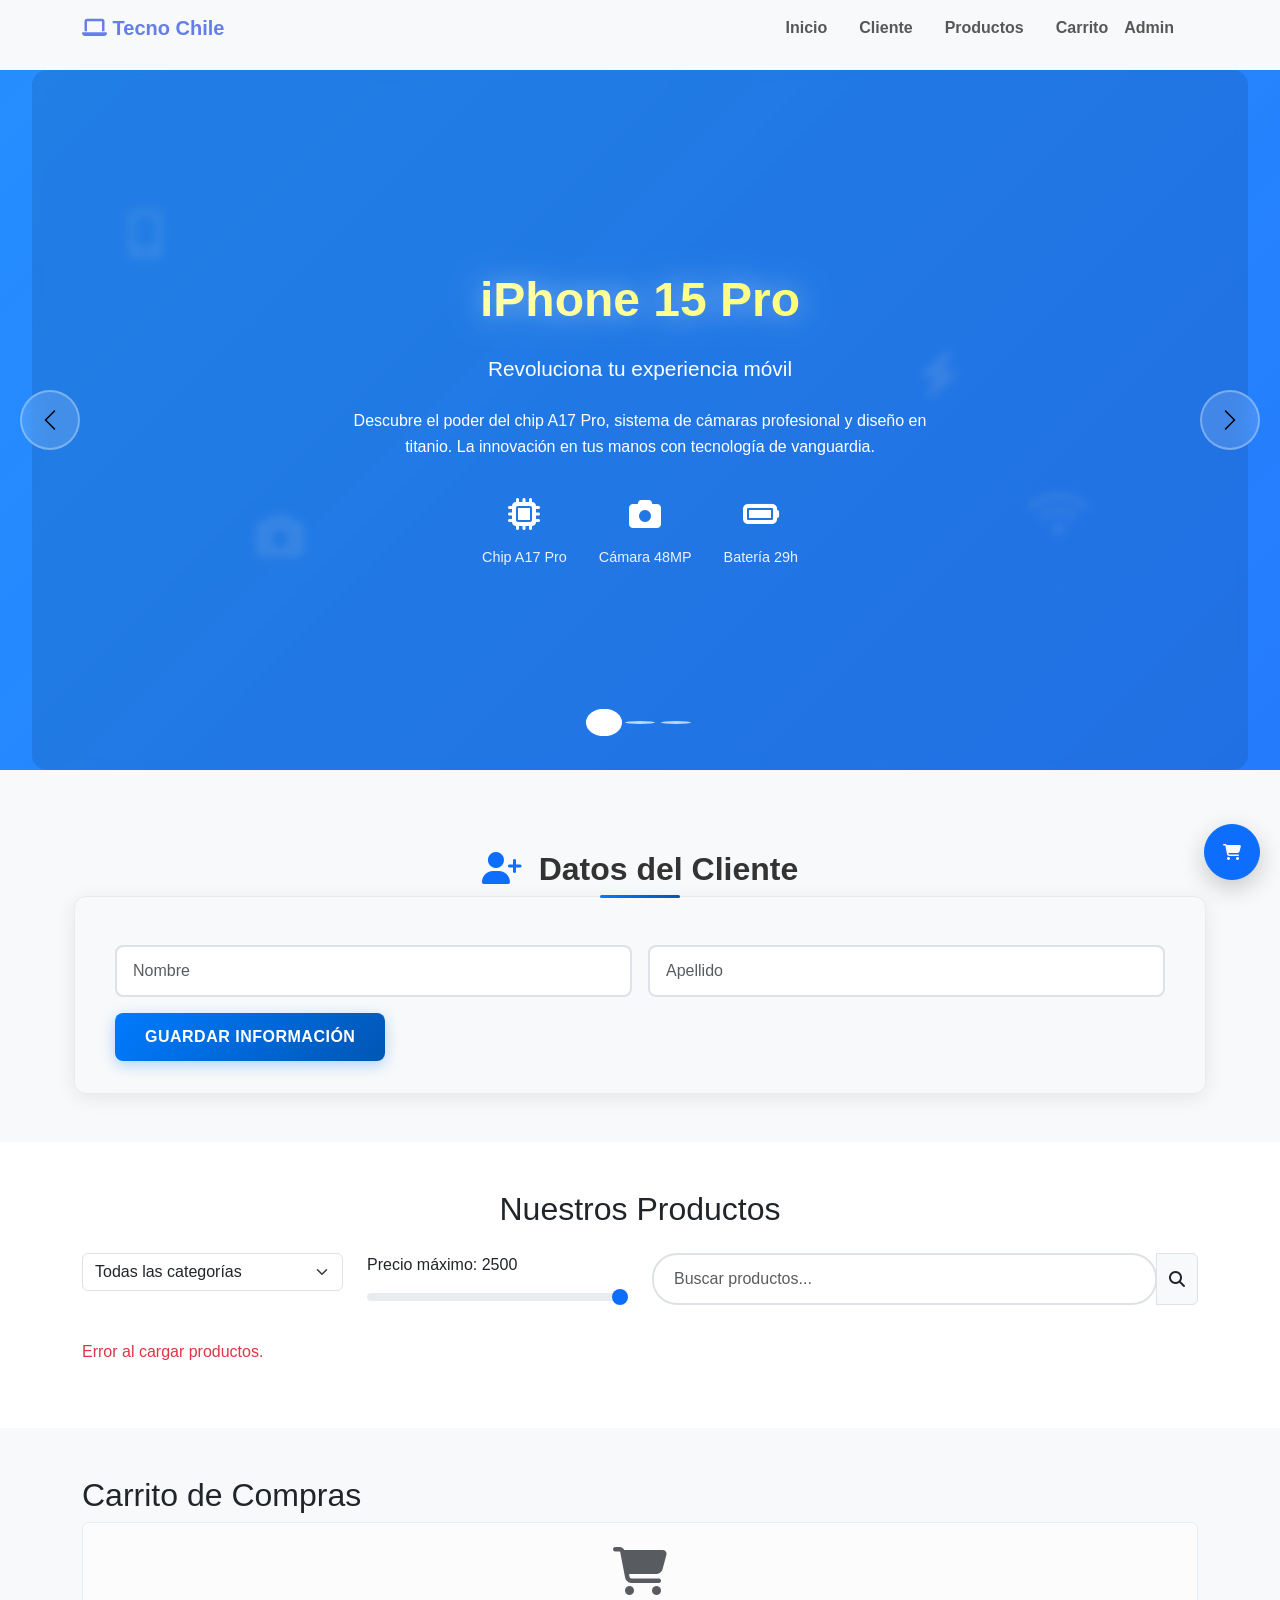
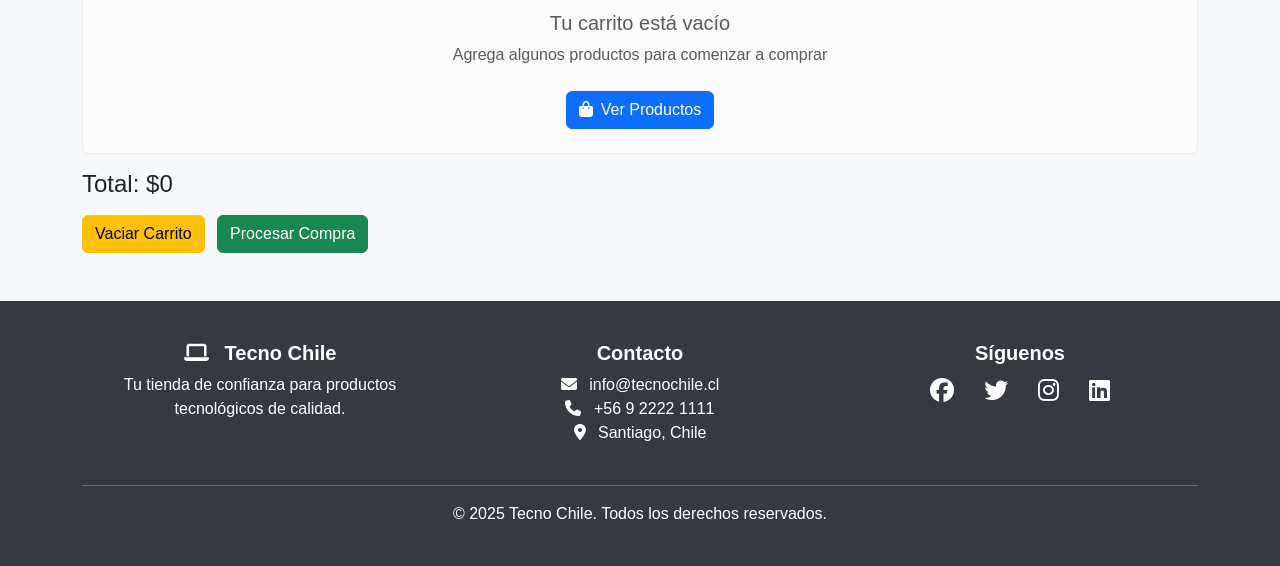
==== commit 4fcce00a: "M5AE5- ABPRO4" ====
--- a/index.html
+++ b/index.html
@@ -37,7 +37,6 @@
                     <li class="nav-item me-3">
                         <a class="nav-link" href="admin.html">Admin</a>
                     </li>
-
                 </ul>
             </div>
         </div>
@@ -226,16 +225,14 @@
                 <div class="col-md-3">
                     <select id="filtroCategoria" class="form-select" onchange="filtrarProductos()">
                         <option value="">Todas las categorías</option>
-                        <option value="Laptops">Laptops</option>
-                        <option value="Smartphones">Smartphones</option>
-                        <option value="Tablets">Tablets</option>
-                        <option value="Accesorios">Accesorios</option>
+                        <option value="laptops">Laptops</option>
+                        <option value="smartphones">Smartphones</option>
                     </select>
                 </div>
                 <!-- Filtro Precio -->
                 <div class="col-md-3">
-                    <label for="filtroPrecio" class="form-label">Precio máximo: <span id="precioMaxLabel">1300000</span></label>
-                    <input type="range" id="filtroPrecio" class="form-range" min="0" max="1300000" step="50" value="1300000"
+                    <label for="filtroPrecio" class="form-label">Precio máximo: <span id="precioMaxLabel">2500</span></label>
+                    <input type="range" id="filtroPrecio" class="form-range" min="0" max="2500" step="50" value="2500"
                         oninput="document.getElementById('precioMaxLabel').textContent = this.value; filtrarProductos();">
                 </div>
                 <div class="col-md-6 mx-auto">
